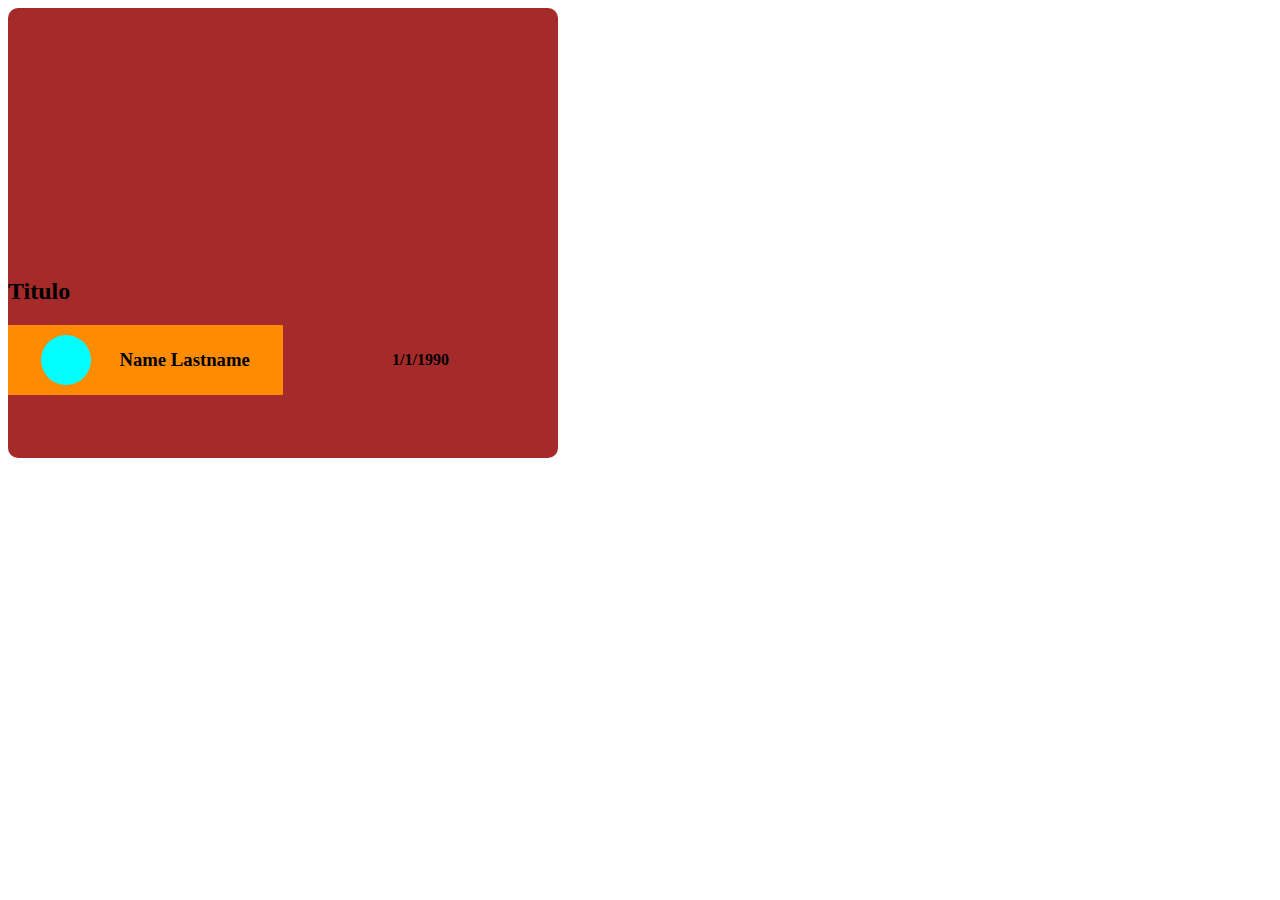
==== index.html @ 9a448f82 "started main article base" ====
<!DOCTYPE html>
<html lang="en">
<head>
    <meta charset="UTF-8">
    <meta name="viewport" content="width=device-width, initial-scale=1.0">
    <title>Document</title>
    <link rel="stylesheet" href="./index.css">
</head>
<body>
    <div class="article">
        <div class="img"></div>
        <h2>Titulo</h2>
        <div class="nameRef">
            <div class="name">
                <div class="icon"></div>
                <h3>Name Lastname</h3>
            </div>
            <div class="date">
                <h4>1/1/1990</h4>
            </div>
         </div>

    </div>
</body>
</html>
---- index.css ----
.article{
    display: flex;
    width: 550px;
    height: 450px;
    background-color: brown;
    flex-direction: column;
    border-radius: 10px;
}

.nameRef{
    display: flex;
}

.img{
    border-top-left-radius: 10px;
    border-top-right-radius: 10px;
    display: flex;
    background-size: cover;
    width: 550px;
    height: 250px;
    background-image: url(https://upload.wikimedia.org/wikipedia/commons/thumb/f/f8/Wikipedia_editor_hat_w_dog.JPG/320px-Wikipedia_editor_hat_w_dog.JPG);
}

.name{
    background-color: darkorange;
    padding: 5px;
    display: flex;
    width: 275px;
    height: auto;
    justify-content: space-evenly;
    align-items: center;
}

.icon{
    background-color: aqua;
    display: flex;
    height: 50px;
    width: 50px;
    border-radius: 100px;
}

.date{
    padding: 5px;
    display: flex;
    width: 275px;
    height: auto;
    justify-content: center;
    align-items: center;
}
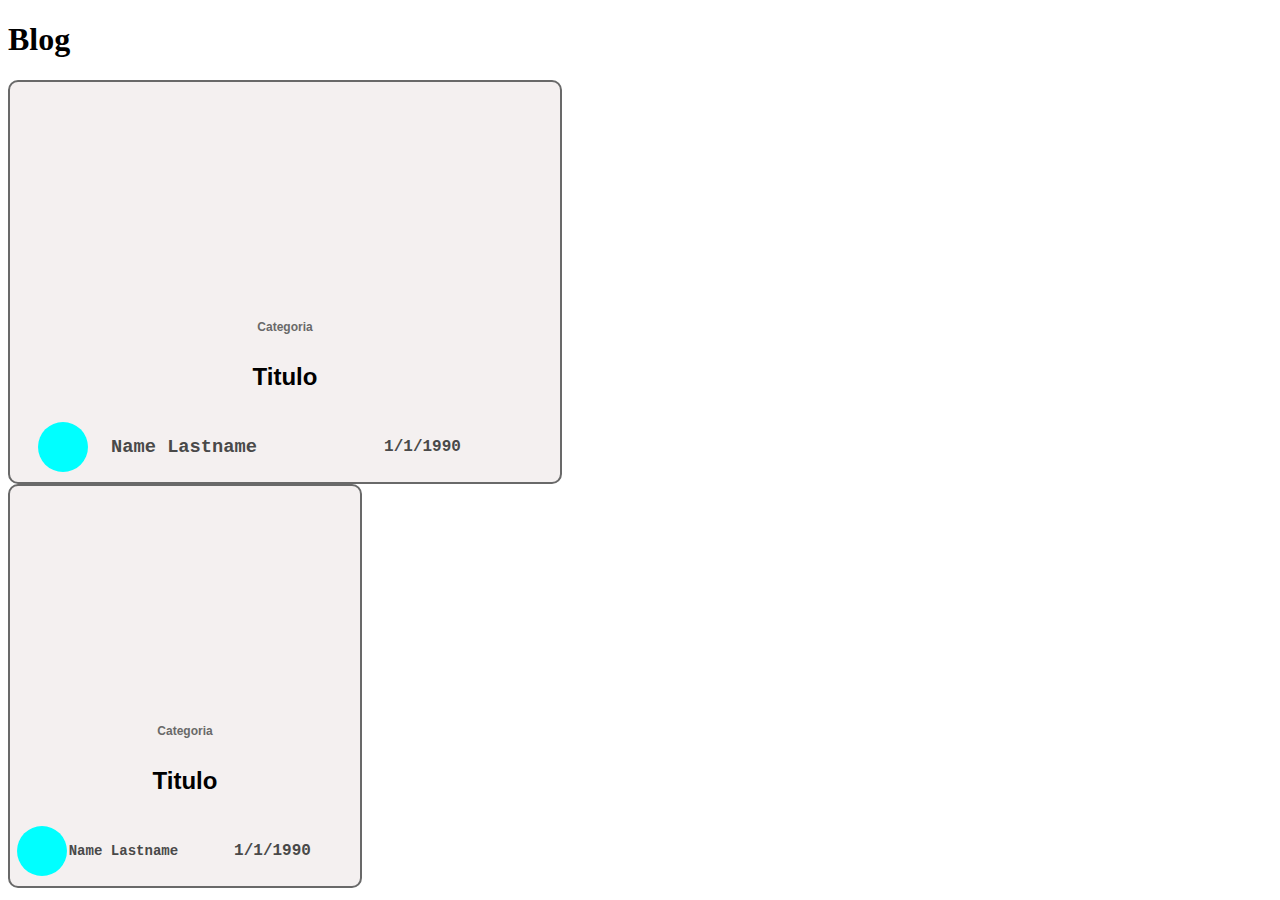
==== commit 90449762: "finished big and small article" ====
--- a/index.html
+++ b/index.html
@@ -3,13 +3,22 @@
 <head>
     <meta charset="UTF-8">
     <meta name="viewport" content="width=device-width, initial-scale=1.0">
-    <title>Document</title>
+    <title>Blog</title>
     <link rel="stylesheet" href="./index.css">
 </head>
 <body>
-    <div class="article">
-        <div class="img"></div>
-        <h2>Titulo</h2>
+
+    <h1>Blog</h1>
+
+    <div class="articleBig">
+        
+        <div class="imgBig"></div>
+
+        <div class="mainText">
+            <h2 class="category">Categoria</h2>
+            <h2 class="title">Titulo</h2>
+        </div>
+
         <div class="nameRef">
             <div class="name">
                 <div class="icon"></div>
@@ -21,5 +30,24 @@
          </div>
 
     </div>
+
+    <div class="articleSmall">
+        <div class="imgSmall"></div>
+
+        <div class="mainText">
+            <h2 class="category">Categoria</h2>
+            <h2 class="title">Titulo</h2>
+        </div>
+
+        <div class="nameRef">
+            <div class="nameSmall">
+                <div class="icon"></div>
+                <h3>Name Lastname</h3>
+            </div>
+            <div class="date">
+                <h4>1/1/1990</h4>
+            </div>
+         </div>
+    </div>
 </body>
 </html>--- a/index.css
+++ b/index.css
@@ -1,20 +1,26 @@
-.article{
+.articleBig{
     display: flex;
     width: 550px;
-    height: 450px;
-    background-color: brown;
+    height: 400px;
+    background-color: #f4f0f0;
     flex-direction: column;
     border-radius: 10px;
+    border-color: dimgray;
+    border-width: 2px;
+    border-style:solid;
 }
 
 .nameRef{
     display: flex;
+
 }
 
-.img{
-    border-top-left-radius: 10px;
-    border-top-right-radius: 10px;
+.imgBig{
+    border-top-left-radius: 8px;
+    border-top-right-radius: 8px;
     display: flex;
+    justify-content: center;
+    align-items: center;
     background-size: cover;
     width: 550px;
     height: 250px;
@@ -22,7 +28,6 @@
 }
 
 .name{
-    background-color: darkorange;
     padding: 5px;
     display: flex;
     width: 275px;
@@ -46,4 +51,74 @@
     height: auto;
     justify-content: center;
     align-items: center;
+
+    font: bold;
+    font-family: 'Courier New', Courier, monospace;
+    font-style: normal;
+    color:rgb(73, 73, 73);
+}
+
+.title{
+font: bold;
+font-family: 'Gill Sans', 'Gill Sans MT', Calibri, 'Trebuchet MS', sans-serif;
+font-style: normal;
+}
+
+.category{
+    font: bold;
+    font-family: 'Gill Sans', 'Gill Sans MT', Calibri, 'Trebuchet MS', sans-serif;
+    font-style: normal;
+    font-size: 12px;
+    color:dimgray;
+
+
+}
+
+.mainText{
+    display: flex;
+    flex-direction: column;
+    width: auto;
+    align-items: center;
+
+}
+
+h3{
+    font: bold;
+    font-family: 'Courier New', Courier, monospace;
+    font-style: normal;
+    color:rgb(73, 73, 73);
+}
+
+.articleSmall{
+    display: flex;
+    width: 350px;
+    height: 400px;
+    background-color: #f4f0f0;
+    flex-direction: column;
+    border-radius: 10px;
+    border-color: dimgray;
+    border-width: 2px;
+    border-style:solid;
+}
+
+.imgSmall{
+    border-top-left-radius: 8px;
+    border-top-right-radius: 8px;
+    display: flex;
+    justify-content: center;
+    align-items: center;
+    background-size: cover;
+    width: 350px;
+    height: 250px;
+    background-image: url(https://upload.wikimedia.org/wikipedia/commons/thumb/f/f8/Wikipedia_editor_hat_w_dog.JPG/320px-Wikipedia_editor_hat_w_dog.JPG);
+}
+
+.nameSmall{
+    font-size: 12px;
+    padding: 5px;
+    display: flex;
+    width: 275px;
+    height: auto;
+    justify-content: space-evenly;
+    align-items: center;
 }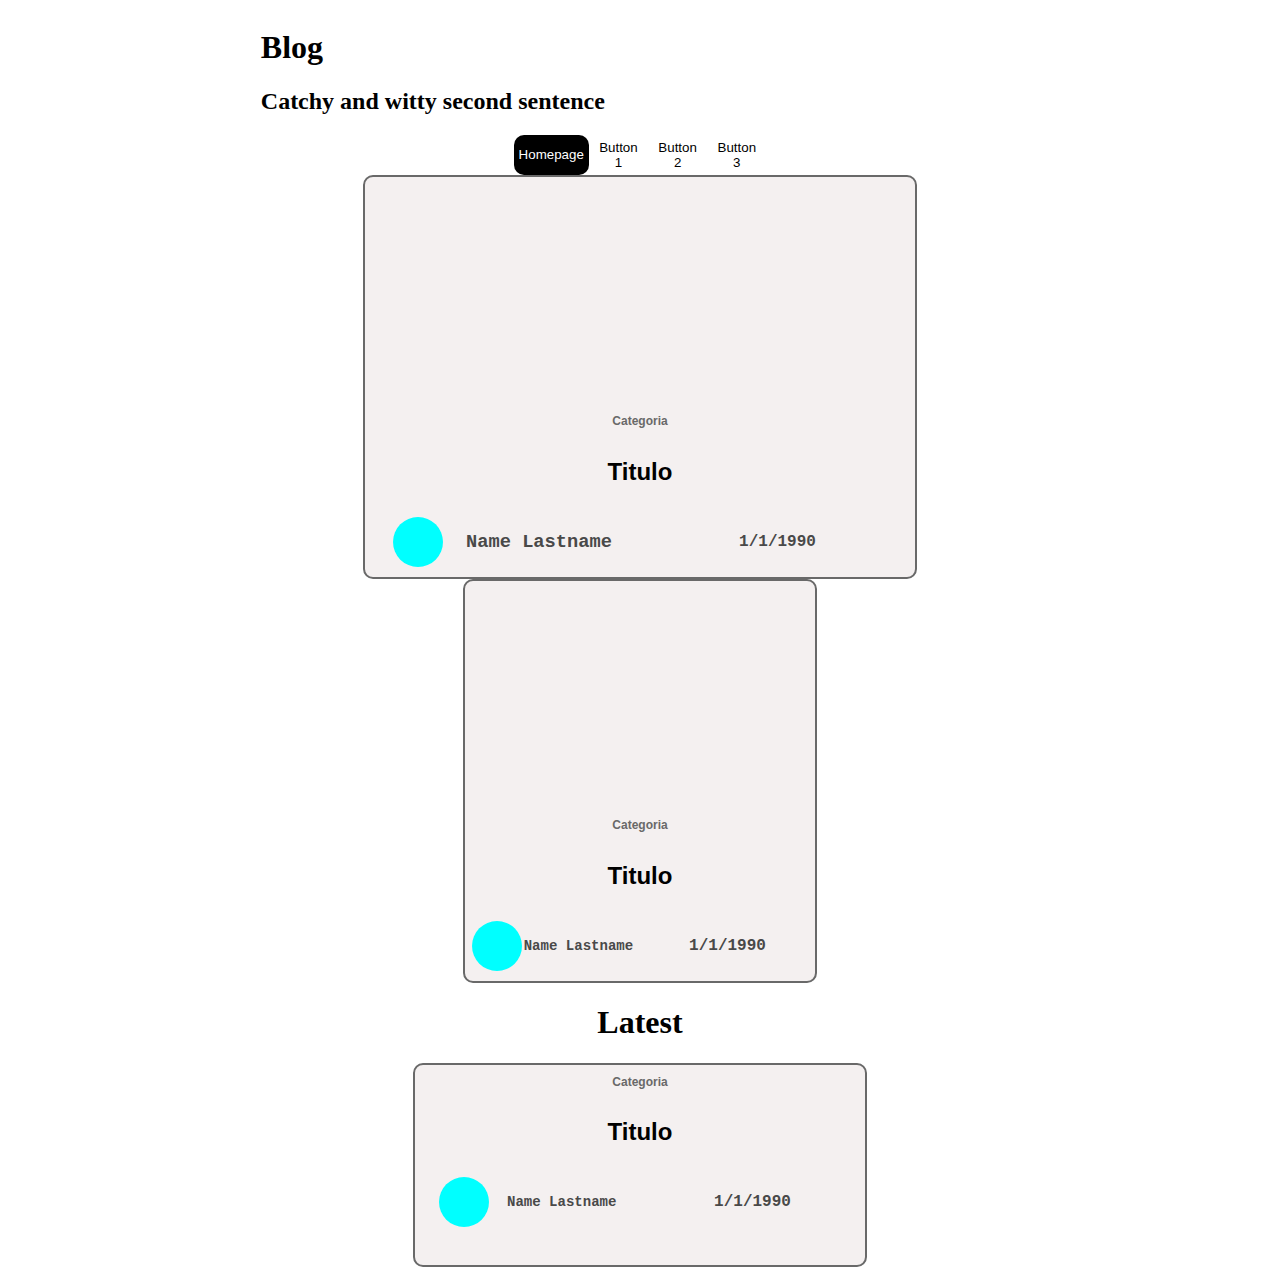
==== commit fe8a66d2: "added wide article, subtitle and buttons" ====
--- a/index.html
+++ b/index.html
@@ -8,7 +8,18 @@
 </head>
 <body>
 
-    <h1>Blog</h1>
+    <div class="mainTitle">    
+        <h1>Blog</h1>
+        <h2>Catchy and witty second sentence</h2>
+    </div>
+
+
+    <div class="navButtons">
+        <button class="setBttn">Homepage</button>
+        <button>Button 1</button>
+        <button>Button 2</button>
+        <button>Button 3</button>
+    </div>
 
     <div class="articleBig">
         
@@ -49,5 +60,27 @@
             </div>
          </div>
     </div>
+
+
+    <h1>Latest</h1>
+
+
+    <div class="articleWide">
+
+        <div class="mainText">
+            <h2 class="category">Categoria</h2>
+            <h2 class="title">Titulo</h2>
+        </div>
+
+        <div class="nameRef">
+            <div class="nameSmall">
+                <div class="icon"></div>
+                <h3>Name Lastname</h3>
+            </div>
+            <div class="date">
+                <h4>1/1/1990</h4>
+            </div>
+         </div>
+    </div>
 </body>
 </html>--- a/index.css
+++ b/index.css
@@ -1,3 +1,19 @@
+body{
+    display:flex;
+    flex-direction: column;
+    align-items: center;
+}
+
+.mainTitle{
+    width: 60%;
+}
+
+.navButtons{
+    display:flex;
+    justify-content: space-evenly;
+    width:20%;
+}
+
 .articleBig{
     display: flex;
     width: 550px;
@@ -121,4 +137,40 @@
     height: auto;
     justify-content: space-evenly;
     align-items: center;
+}
+
+.articleWide{
+    display: flex;
+    width: 450px;
+    height: 200px;
+    background-color: #f4f0f0;
+    flex-direction: column;
+    border-radius: 10px;
+    border-color: dimgray;
+    border-width: 2px;
+    border-style:solid;
+}
+
+button{
+    background-color: white;
+    color: black;
+    border-style: hidden;
+    border-radius: 10px;
+    padding: 5px;
+    transition: background-color 0.5s;
+}
+
+button:hover{
+    background-color:rgb(218, 218, 218);
+    border-style: hidden;
+    border-radius: 10px;
+    padding: 5px;
+}
+
+.setBttn{
+    background-color: black;
+    color: white;
+    border-style: hidden;
+    border-radius: 10px;
+    padding: 5px;
 }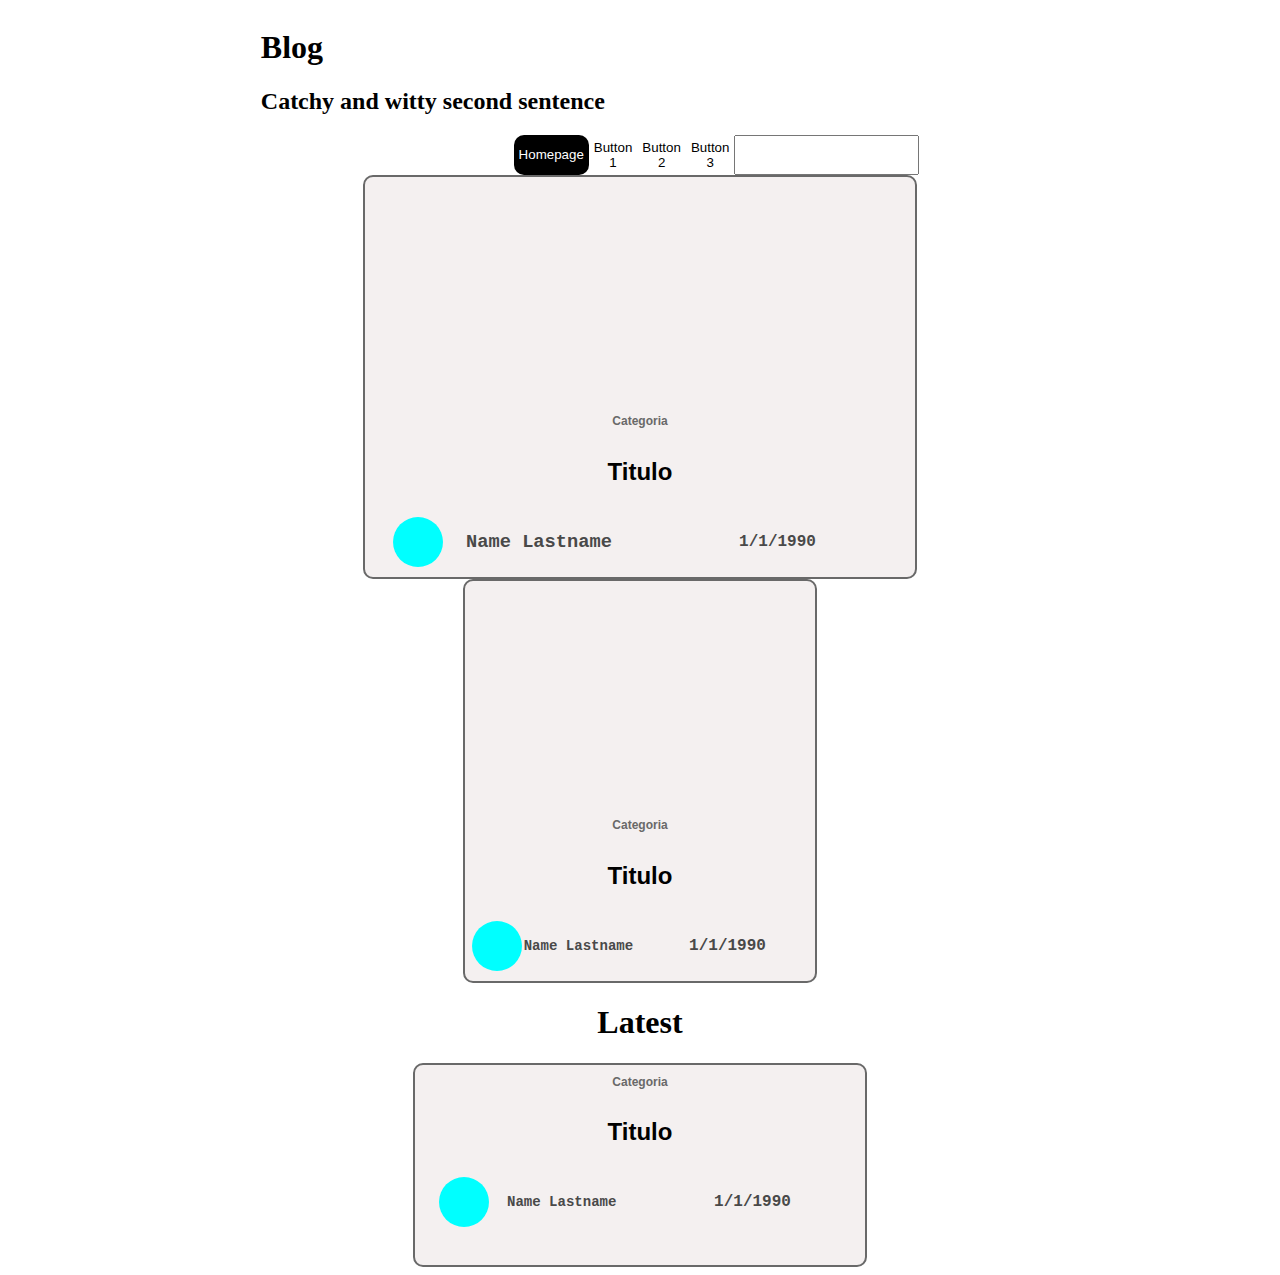
==== commit 8893641b: "added wide article, subtitle, buttons and started search bar" ====
--- a/index.html
+++ b/index.html
@@ -19,6 +19,7 @@
         <button>Button 1</button>
         <button>Button 2</button>
         <button>Button 3</button>
+        <input type="search">
     </div>
 
     <div class="articleBig">
